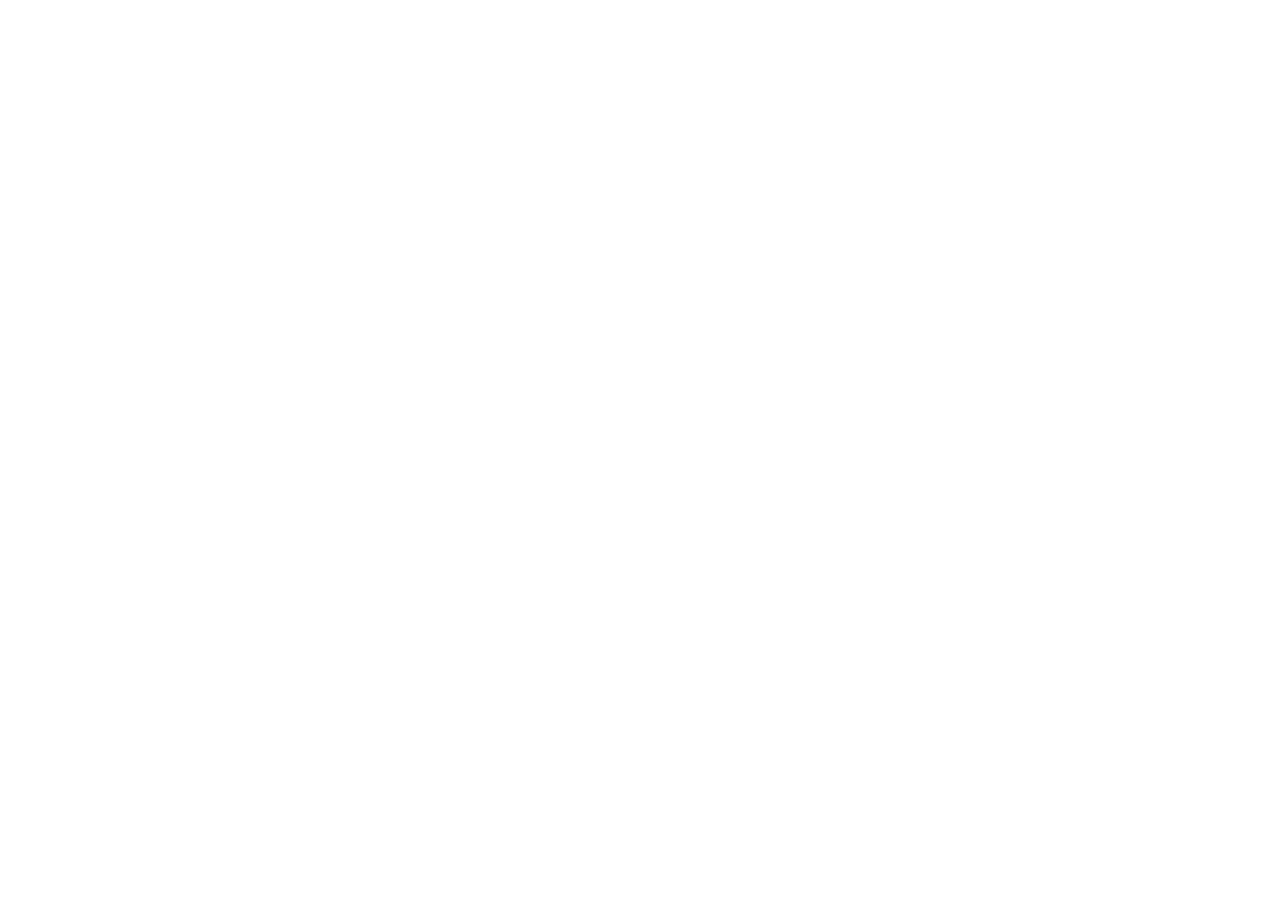
==== Bo Markant Website/public/index.html @ 9072b12b "Opzet om te beginnen met coderen" ====
<!DOCTYPE html>
<html lang="en">
<head>
    <meta charset="UTF-8">
    <meta http-equiv="X-UA-Compatible" content="IE=edge">
    <meta name="viewport" content="width=device-width, initial-scale=1.0">
    <title>Markant</title>
    <link rel="stylesheet" href="css/style.css">
    <script src="js/main.js" defer></script>
</head>
<body>
    
</body>
</html>
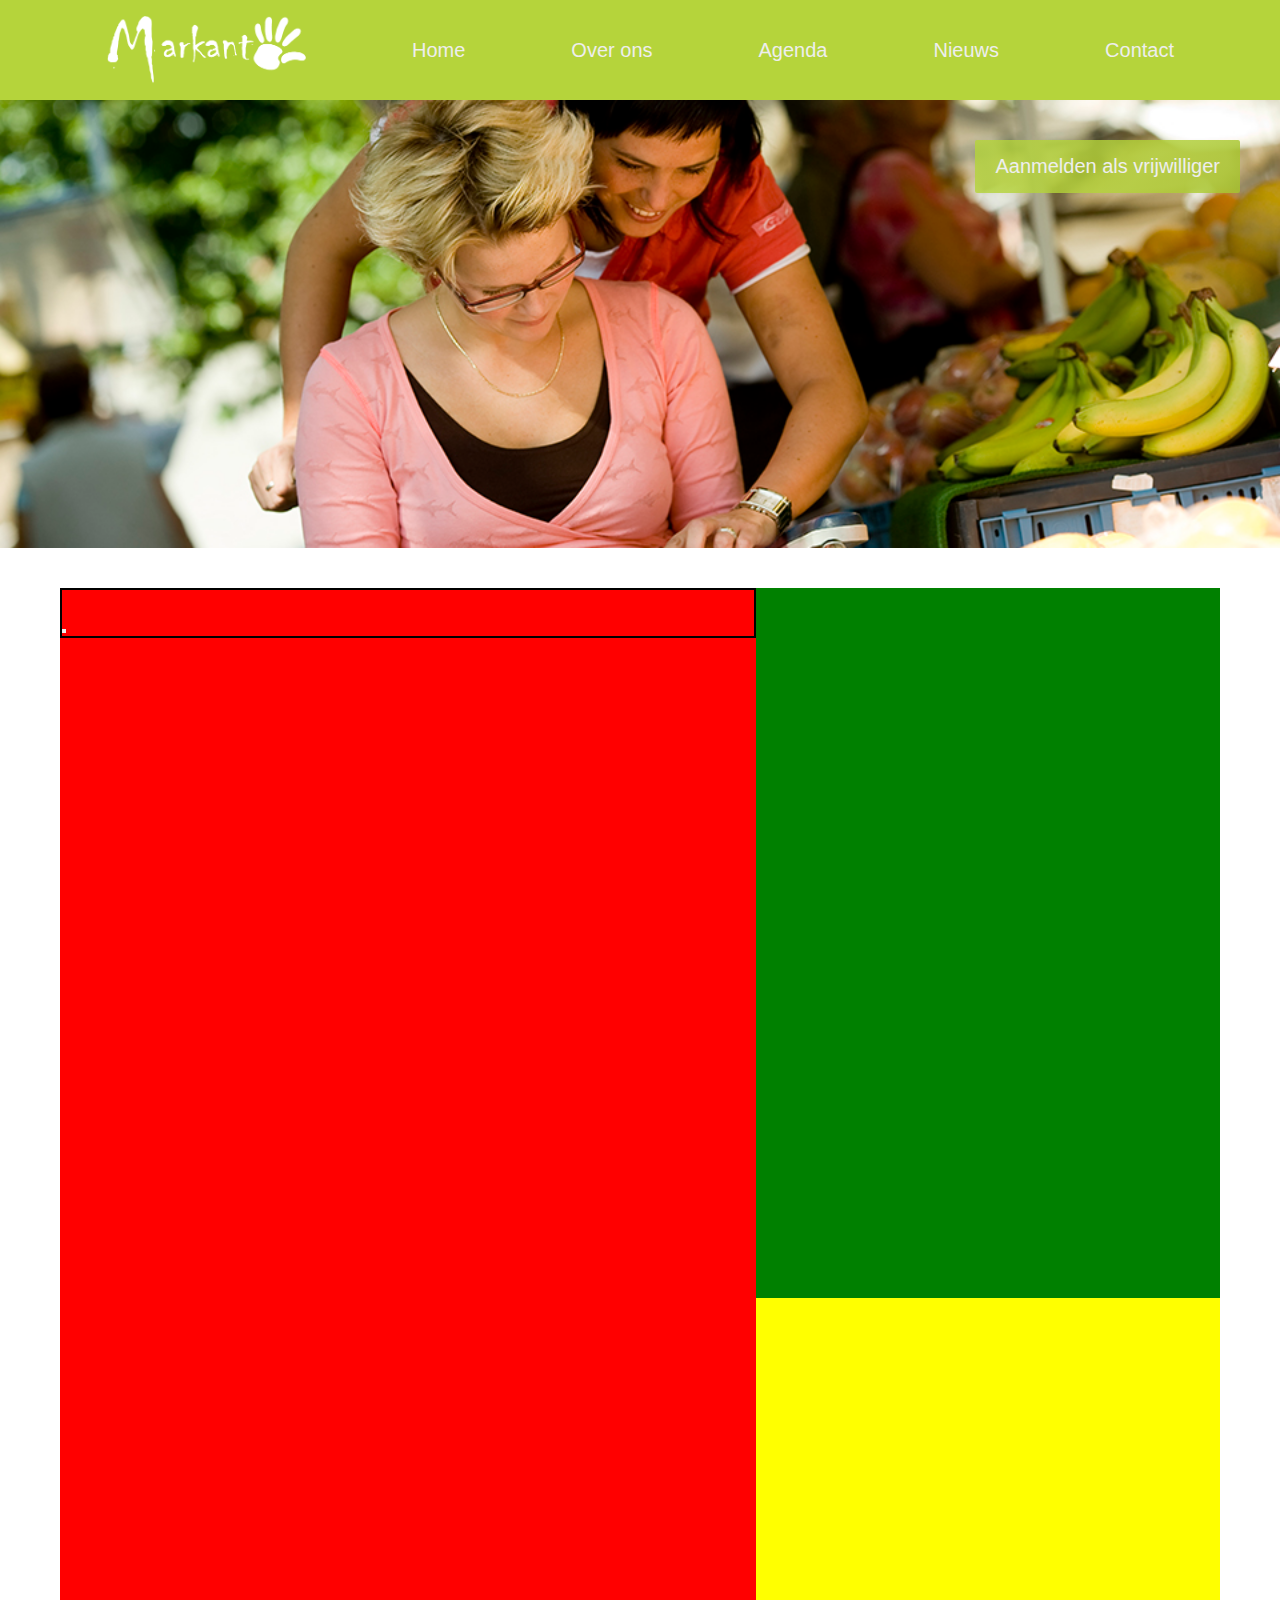
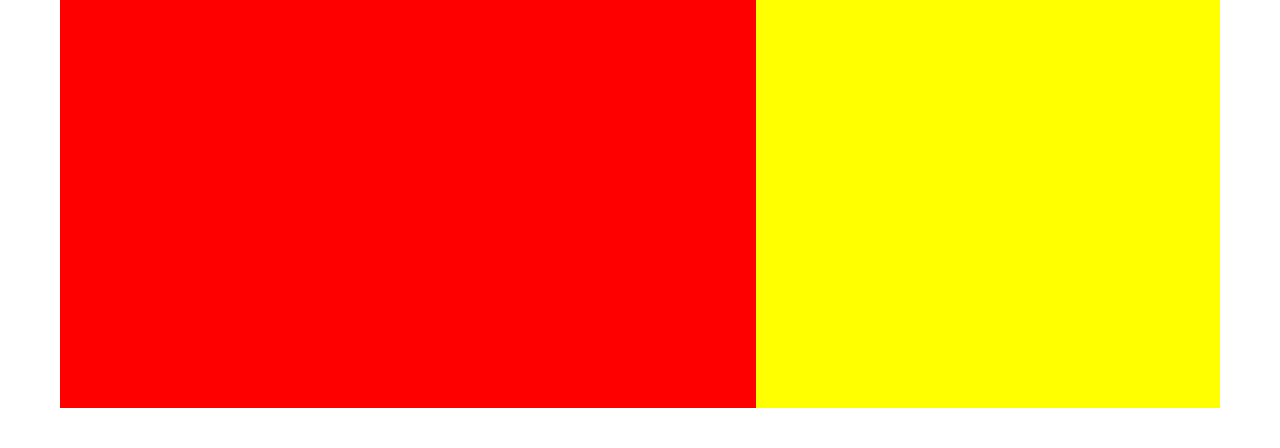
==== commit 0ff0a041: "Logo in white and blac, Website added header" ====
--- a/Bo Markant Website/public/index.html
+++ b/Bo Markant Website/public/index.html
@@ -9,6 +9,37 @@
     <script src="js/main.js" defer></script>
 </head>
 <body>
-    
+    <header class="header">
+        <figure class="header__logo">
+            <img class="header__img" src="img/logo-full-white.png" alt="">
+        </figure>
+        <a href="" class="header__button">Home</a>
+        <a href="" class="header__button">Over ons</a>
+        <a href="" class="header__button">Agenda</a>
+        <a href="" class="header__button">Nieuws</a>
+        <a href="" class="header__button">Contact</a>
+    </header>
+    <section class="banner">
+        <article class="banner__bg">
+            <button class="banner__button">Aanmelden als vrijwilliger</button>
+        </article>
+    </section>
+    <main class="main">
+        <section class="main__articles">
+            <ul class="main__articleList">
+                <li class="main__article">
+                    <img class="main__img" src="" alt="">
+                    <section class="main__articleWrapper">
+                        <h3 class="main__text"></h3>
+                        <button class="main__button"></button>
+                    </section>
+                </li>
+            </ul>
+        </section>
+        <section class="main__sideBar">
+            <section class="main__subscription"></section>
+            <section class="main__vacancies"></section>
+        </section>
+    </main>
 </body>
 </html>--- a/Bo Markant Website/public/css/style.css
+++ b/Bo Markant Website/public/css/style.css
@@ -0,0 +1,110 @@
+*, *::before, *::after {
+  padding: 0;
+  margin: 0;
+  box-sizing: border-box;
+}
+
+html {
+  font-size: 62.5%; /* 1rem = 10px */
+}
+
+body {
+  font-size: 2rem;
+}
+
+body {
+  min-height: 100vh;
+  font-family: sans-serif;
+}
+
+.header {
+  width: 100%;
+  height: 10rem;
+  background: #b5d43b;
+  display: flex;
+  justify-content: center;
+  align-items: center;
+  justify-content: space-evenly;
+}
+
+.header__logo {
+  max-width: 20rem;
+  min-width: 10rem;
+  height: 100%;
+}
+
+.header__img {
+  width: 100%;
+  height: 100%;
+  object-fit: contain;
+}
+
+.header__button {
+  text-decoration: none;
+  color: #eee;
+}
+
+.banner {
+  width: 100%;
+  height: 35vw;
+}
+.banner__bg {
+  background-image: url("../img/Op-de-markt.jpg");
+  background-repeat: no-repeat;
+  background-size: cover;
+  width: 100%;
+  height: 100%;
+  display: flex;
+  justify-content: center;
+  align-items: center;
+  align-items: flex-start;
+  justify-content: flex-end;
+  padding: 4rem;
+}
+.banner__button {
+  background: none;
+  border: none;
+  font-size: 2rem;
+  color: #eee;
+  background: linear-gradient(to right, rgba(181, 212, 59, 0.8156862745), 80%, rgba(167, 198, 44, 0.8117647059));
+  border-radius: 0.2rem;
+  padding: 1.5rem 2rem;
+}
+
+.main {
+  width: 100%;
+  height: 150rem;
+  display: flex;
+  padding-left: 6rem;
+  padding-right: 6rem;
+  padding-top: 4rem;
+  padding-bottom: 4rem;
+}
+.main__articles {
+  width: 60%;
+  height: 100%;
+  background: red;
+}
+.main__articleList {
+  list-style: none;
+}
+.main__article {
+  border: 0.2rem solid black;
+}
+.main__sideBar {
+  width: 40%;
+  height: 100%;
+  background: blue;
+}
+.main__subscription {
+  width: 100%;
+  height: 50%;
+  background: green;
+}
+.main__vacancies {
+  width: 100%;
+  height: 50%;
+  background: yellow;
+}
+
+/*# sourceMappingURL=style.css.map */
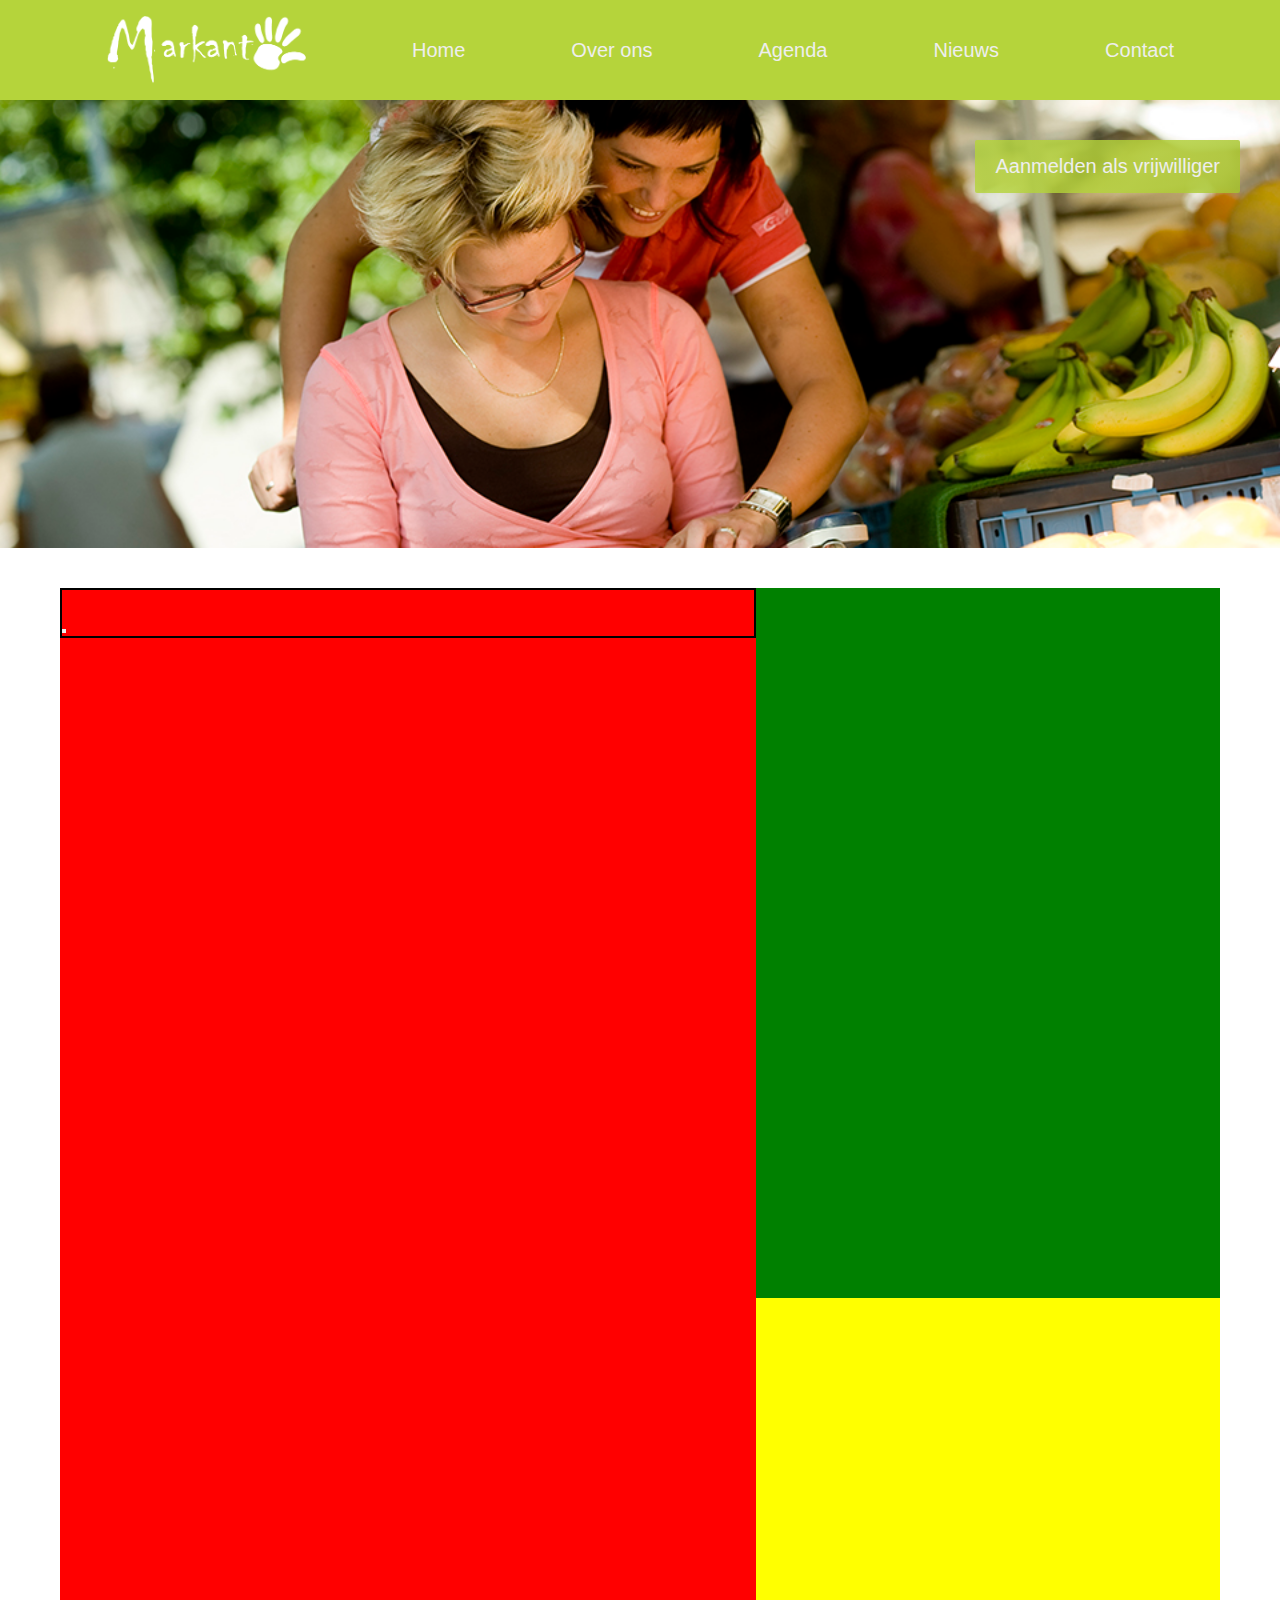
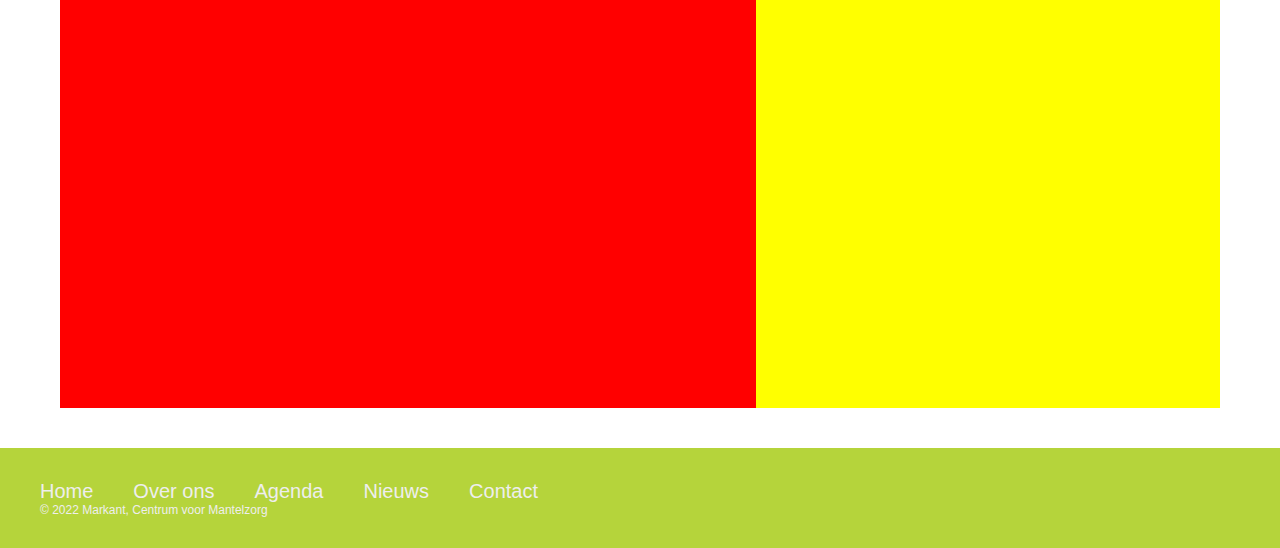
==== commit f492402d: "Footer & Wireframe" ====
--- a/Bo Markant Website/public/index.html
+++ b/Bo Markant Website/public/index.html
@@ -7,6 +7,7 @@
     <title>Markant</title>
     <link rel="stylesheet" href="css/style.css">
     <script src="js/main.js" defer></script>
+    <script src="js/061ded24e3.js"></script>
 </head>
 <body>
     <header class="header">
@@ -41,5 +42,22 @@
             <section class="main__vacancies"></section>
         </section>
     </main>
+    <footer class="footer">
+        <section class="footer__buttons">
+            <div class="footer__buttonsWrapper">
+                <a href="" class="footer__button">Home</a>
+                <a href="" class="footer__button">Over ons</a>
+                <a href="" class="footer__button">Agenda</a>
+                <a href="" class="footer__button">Nieuws</a>
+                <a href="" class="footer__button">Contact</a>
+            </div>
+            <p class="footer__cp">&#169; 2022 Markant, Centrum voor Mantelzorg</p>
+        </section>
+        <section class="footer__media">
+            <i class="fa-brands fa-facebook footer__mediaButton"></i>
+            <i class="fa-brands fa-twitter footer__mediaButton"></i>
+            <i class="fa-brands fa-linkedin footer__mediaButton"></i>
+        </section>
+    </footer>
 </body>
 </html>--- a/Bo Markant Website/public/css/style.css
+++ b/Bo Markant Website/public/css/style.css
@@ -107,4 +107,40 @@
   background: yellow;
 }
 
+.footer {
+  width: 100%;
+  height: 10rem;
+  background: #b5d43b;
+  display: flex;
+  align-items: center;
+  justify-content: space-between;
+  padding-left: 4rem;
+  padding-right: 8rem;
+}
+.footer__buttons {
+  display: flex;
+  flex-direction: column;
+  justify-content: center;
+}
+.footer__buttonsWrapper {
+  display: flex;
+  gap: 4rem;
+}
+.footer__button {
+  text-decoration: none;
+  color: #eee;
+}
+.footer__cp {
+  color: #eee;
+  font-size: 60%;
+}
+.footer__media {
+  display: flex;
+  gap: 2rem;
+}
+.footer__mediaButton {
+  color: #eee;
+  font-size: 4rem;
+}
+
 /*# sourceMappingURL=style.css.map */
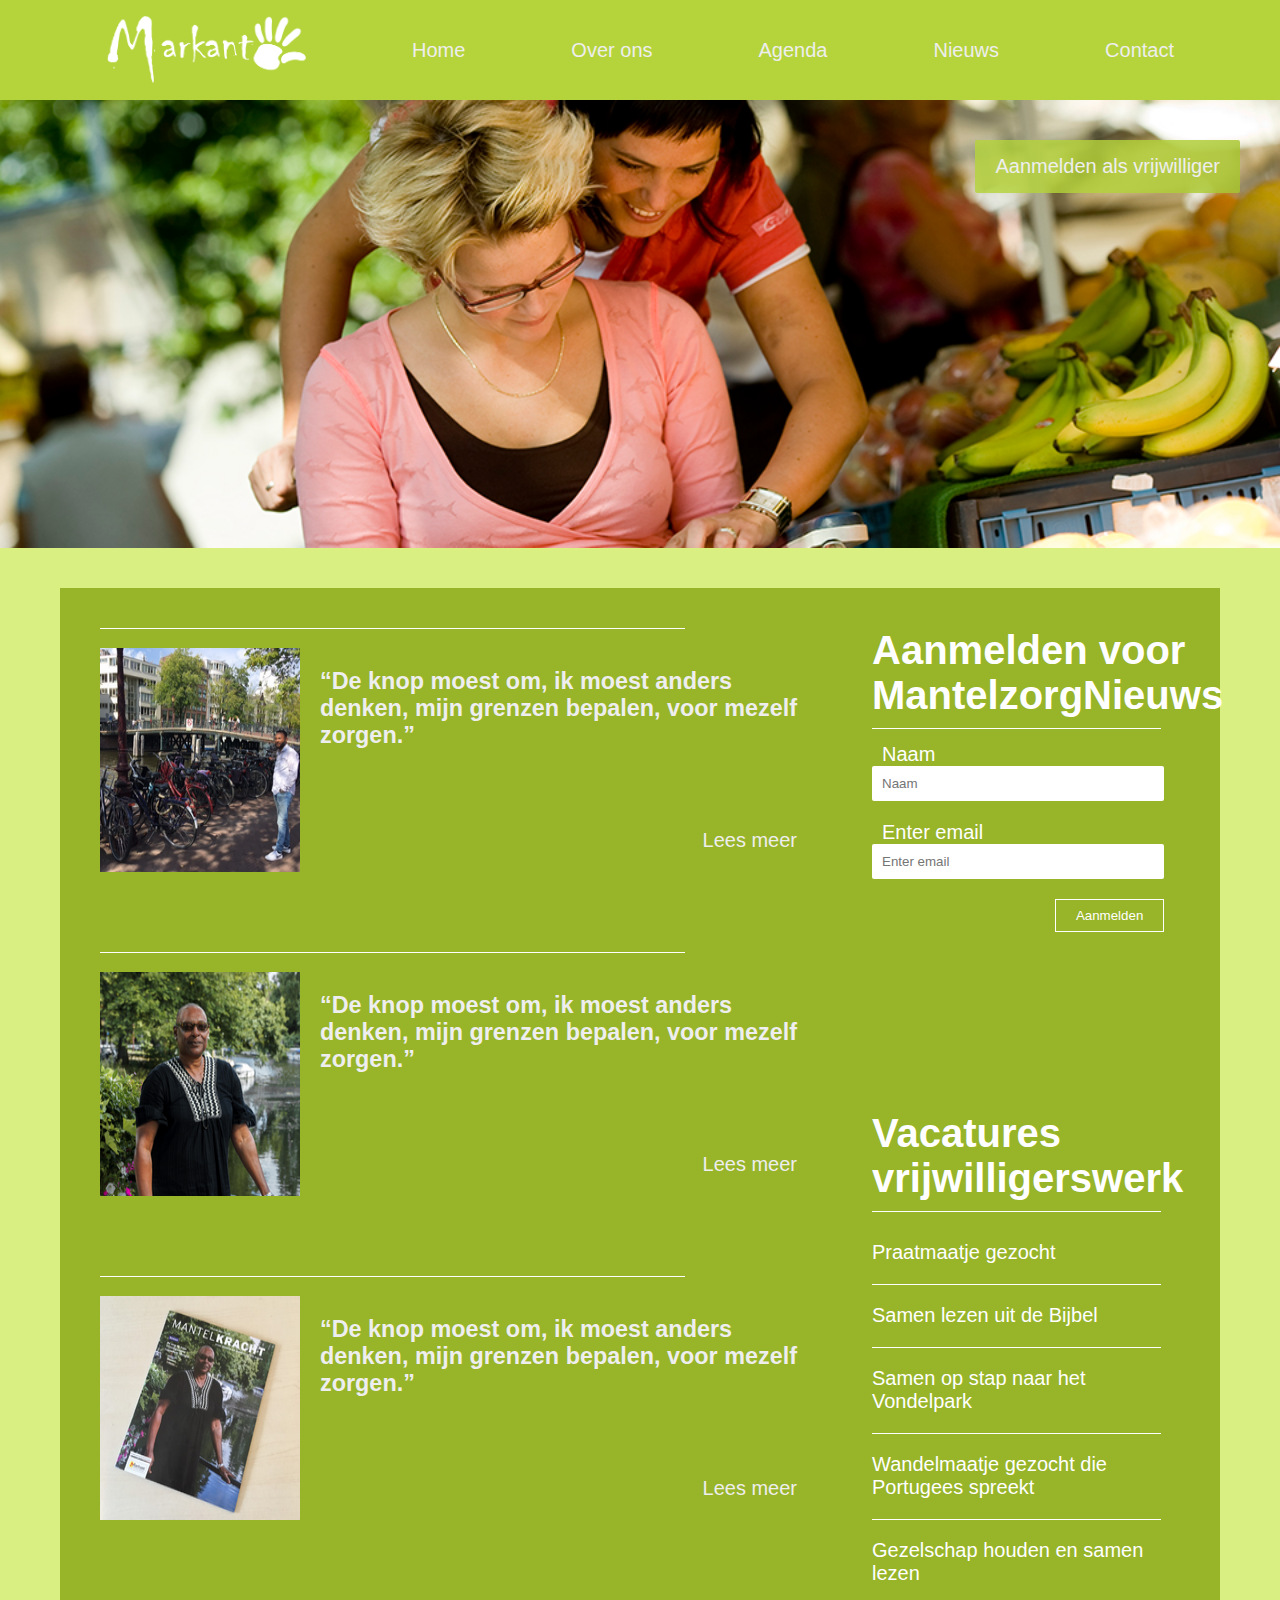
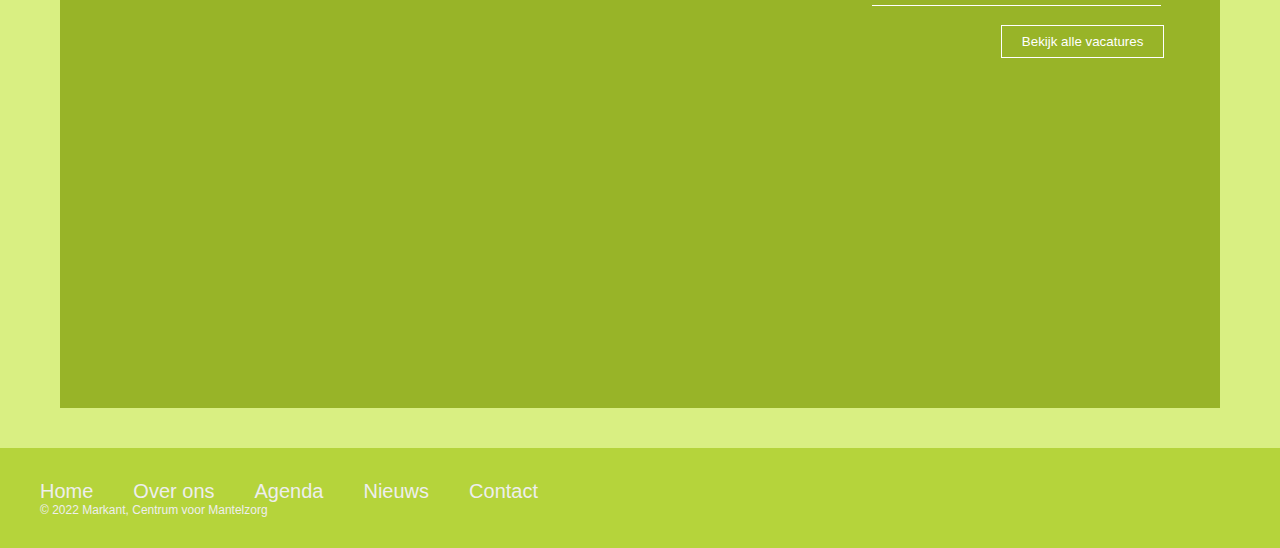
==== commit 9d58cdde: "finished" ====
--- a/Bo Markant Website/public/index.html
+++ b/Bo Markant Website/public/index.html
@@ -14,10 +14,10 @@
         <figure class="header__logo">
             <img class="header__img" src="img/logo-full-white.png" alt="">
         </figure>
-        <a href="" class="header__button">Home</a>
-        <a href="" class="header__button">Over ons</a>
-        <a href="" class="header__button">Agenda</a>
-        <a href="" class="header__button">Nieuws</a>
+        <a href="index.html" class="header__button">Home</a>
+        <a href="overons.html" class="header__button">Over ons</a>
+        <a href="agenda.html" class="header__button">Agenda</a>
+        <a href="nieuws.html" class="header__button">Nieuws</a>
         <a href="" class="header__button">Contact</a>
     </header>
     <section class="banner">
@@ -29,26 +29,64 @@
         <section class="main__articles">
             <ul class="main__articleList">
                 <li class="main__article">
-                    <img class="main__img" src="" alt="">
+                    <img class="main__img" src="img/Brain-Ramautarsing.png" alt="">
                     <section class="main__articleWrapper">
-                        <h3 class="main__text"></h3>
-                        <button class="main__button"></button>
+                        <h3 class="main__text">“De knop moest om, ik moest anders<br> denken, mijn grenzen bepalen, voor mezelf<br> zorgen.” </h3>
+                        <button class="main__button">Lees meer</button>
+                    </section>
+                </li>
+                <li class="main__article">
+                    <img class="main__img" src="img/Jolanda-Nibte.png" alt="">
+                    <section class="main__articleWrapper">
+                        <h3 class="main__text">“De knop moest om, ik moest anders<br> denken, mijn grenzen bepalen, voor mezelf<br> zorgen.” </h3>
+                        <button class="main__button">Lees meer</button>
+                    </section>
+                </li>
+                <li class="main__article">
+                    <img class="main__img" src="img/MantelKRACHT-najaar-2022.png" alt="">
+                    <section class="main__articleWrapper">
+                        <h3 class="main__text">“De knop moest om, ik moest anders<br> denken, mijn grenzen bepalen, voor mezelf<br> zorgen.” </h3>
+                        <button class="main__button">Lees meer</button>
                     </section>
                 </li>
             </ul>
         </section>
         <section class="main__sideBar">
-            <section class="main__subscription"></section>
-            <section class="main__vacancies"></section>
+            <section class="main__subscription">
+                <h3 class="main__title">Aanmelden voor<br>MantelzorgNieuws</h3>
+                <form action="">
+                    <div class="main__signupWrapper">
+                        <label class="main__label" for="naam">Naam</label>
+                        <input class="main__input" placeholder="Naam" id="naam" type="text" required>
+                    </div>
+                    <div class="main__signupWrapper">
+                        <label class="main__label" for="email">Enter email</label>
+                        <input class="main__input" placeholder="Enter email" id="email" type="email" required>
+                        <input class="main__submit" type="submit" value="Aanmelden">
+                    </div>
+                
+                </form>
+            </section>
+            <section class="main__vacancies">
+                <h3 class="main__title">Vacatures<br>vrijwilligerswerk</h3>
+                <section class="main__aContainer">
+                    <a href="" class="main__a">Praatmaatje gezocht</a>
+                    <a href="" class="main__a">Samen lezen uit de Bijbel</a>
+                    <a href="" class="main__a">Samen op stap naar het<br>Vondelpark</a>
+                    <a href="" class="main__a">Wandelmaatje gezocht die<br>Portugees spreekt</a>
+                    <a href="" class="main__a">Gezelschap houden en samen<br>lezen</a>
+                    <input class="main__submit main__submit--vac" type="submit" value="Bekijk alle vacatures">
+                </section>
+            </section>
         </section>
     </main>
     <footer class="footer">
         <section class="footer__buttons">
             <div class="footer__buttonsWrapper">
-                <a href="" class="footer__button">Home</a>
-                <a href="" class="footer__button">Over ons</a>
-                <a href="" class="footer__button">Agenda</a>
-                <a href="" class="footer__button">Nieuws</a>
+                <a href="index.html" class="footer__button">Home</a>
+                <a href="overons.html" class="footer__button">Over ons</a>
+                <a href="agenda.html" class="footer__button">Agenda</a>
+                <a href="nieuws.html" class="footer__button">Nieuws</a>
                 <a href="" class="footer__button">Contact</a>
             </div>
             <p class="footer__cp">&#169; 2022 Markant, Centrum voor Mantelzorg</p>
--- a/Bo Markant Website/public/css/style.css
+++ b/Bo Markant Website/public/css/style.css
@@ -15,6 +15,7 @@
 body {
   min-height: 100vh;
   font-family: sans-serif;
+  background: #eee;
 }
 
 .header {
@@ -42,6 +43,9 @@
 .header__button {
   text-decoration: none;
   color: #eee;
+}
+.header__button:hover {
+  text-decoration: underline;
 }
 
 .banner {
@@ -61,6 +65,32 @@
   justify-content: flex-end;
   padding: 4rem;
 }
+.banner__bg2 {
+  background: linear-gradient(rgba(0, 0, 0, 0.2), rgba(0, 0, 0, 0.5)), url("../img/Aan-de-wandel.jpg");
+  background-repeat: no-repeat;
+  background-size: cover;
+  width: 100%;
+  height: 100%;
+  display: flex;
+  justify-content: center;
+  align-items: center;
+  padding: 4rem;
+}
+.banner__bg3 {
+  background: linear-gradient(rgba(0, 0, 0, 0.2), rgba(0, 0, 0, 0.5)), url("../img/agenda.jpg");
+  background-repeat: no-repeat;
+  background-size: cover;
+  width: 100%;
+  height: 100%;
+  display: flex;
+  justify-content: center;
+  align-items: center;
+  padding: 4rem;
+}
+.banner__title {
+  font-size: 400%;
+  color: #eee;
+}
 .banner__button {
   background: none;
   border: none;
@@ -70,6 +100,10 @@
   border-radius: 0.2rem;
   padding: 1.5rem 2rem;
 }
+.banner__button:hover {
+  background: linear-gradient(to right, rgba(198, 232, 64, 0.8156862745), 80%, rgba(197, 233, 52, 0.8117647059));
+  cursor: pointer;
+}
 
 .main {
   width: 100%;
@@ -79,32 +113,136 @@
   padding-right: 6rem;
   padding-top: 4rem;
   padding-bottom: 4rem;
+  background: #d9ef82;
 }
 .main__articles {
-  width: 60%;
-  height: 100%;
-  background: red;
+  width: 70%;
+  height: 100%;
+  background: #98b428;
 }
 .main__articleList {
   list-style: none;
 }
 .main__article {
-  border: 0.2rem solid black;
+  display: flex;
+  padding: 4rem;
+  padding-top: 6rem;
+  position: relative;
+}
+.main__article::before {
+  content: "";
+  width: 72%;
+  height: 0.1rem;
+  background: white;
+  position: absolute;
+  top: 0;
+  left: 4rem;
+  margin-top: 4rem;
+}
+.main__articleWrapper {
+  display: flex;
+  flex-direction: column;
+  padding: 2rem;
+  color: #eee;
+}
+.main__button {
+  color: #eee;
+  background: none;
+  border: none;
+  font-size: 2rem;
+  display: flex;
+  margin-top: 8rem;
+  justify-content: flex-end;
+}
+.main__button:hover {
+  color: #d9ef82;
+  cursor: pointer;
 }
 .main__sideBar {
-  width: 40%;
-  height: 100%;
-  background: blue;
+  width: 30%;
+  height: 100%;
+  background: #98b428;
+  padding-top: 4rem;
 }
 .main__subscription {
   width: 100%;
-  height: 50%;
-  background: green;
+  height: 35%;
+  display: flex;
+  flex-direction: column;
+  gap: 2.5rem;
+}
+.main__title {
+  color: white;
+  font-size: 200%;
+  position: relative;
+}
+.main__title::after {
+  content: "";
+  width: 83%;
+  height: 0.1rem;
+  background: white;
+  position: absolute;
+  top: 100%;
+  left: 0;
+  margin-top: 1rem;
+}
+.main__signupWrapper {
+  display: flex;
+  flex-direction: column;
+  margin-bottom: 2rem;
+}
+.main__label {
+  color: white;
+  padding-left: 1rem;
+}
+.main__input {
+  width: 84%;
+  padding: 1rem 1rem;
+  border: none;
+  border-radius: 0.2rem;
+}
+.main__submit {
+  border: white 0.1rem solid;
+  color: white;
+  background: #98b428;
+  padding: 0.8rem 2rem;
+  align-self: flex-end;
+  margin-right: 16%;
+  margin-top: 2rem;
+}
+.main__submit:hover {
+  cursor: pointer;
+  background: #a4c22b;
+}
+.main__submit--vac {
+  margin-top: 0;
 }
 .main__vacancies {
   width: 100%;
-  height: 50%;
-  background: yellow;
+}
+.main__a {
+  color: white;
+  text-decoration: none;
+  position: relative;
+}
+.main__a:hover {
+  color: #d9ef82;
+}
+.main__a::after {
+  content: "";
+  width: 83%;
+  height: 0.1rem;
+  background: white;
+  position: absolute;
+  top: 100%;
+  left: 0;
+  margin-top: 2rem;
+}
+.main__aContainer {
+  margin-top: 4rem;
+  display: flex;
+  flex-direction: column;
+  gap: 4rem;
 }
 
 .footer {
@@ -130,6 +268,9 @@
   text-decoration: none;
   color: #eee;
 }
+.footer__button:hover {
+  text-decoration: underline;
+}
 .footer__cp {
   color: #eee;
   font-size: 60%;
@@ -142,5 +283,359 @@
   color: #eee;
   font-size: 4rem;
 }
+.footer__mediaButton:hover {
+  color: #d9ef82;
+  cursor: pointer;
+}
+
+.header__img {
+  width: 100%;
+  height: 100%;
+  object-fit: contain;
+}
+
+.agendaMain {
+  background: #98b428;
+  color: white;
+}
+
+.section {
+  background: #bdd84e;
+  display: flex;
+  justify-content: space-between;
+  padding: 40px;
+  width: 60%;
+  margin: 10 rem auto 0 auto;
+}
+
+.section1 {
+  background: #b3cb53;
+  display: flex;
+  justify-content: space-between;
+  padding: 40px;
+  width: 60%;
+  margin: 10 rem auto 0 auto;
+}
+
+.section1 h2 {
+  margin: 0;
+}
+
+.section1 img {
+  height: 250px;
+}
+
+.section1 p {
+  color: white;
+  margin-right: 15px;
+}
+
+.section h2 {
+  margin: 0;
+}
+
+.section img {
+  height: 250px;
+}
+
+.section p {
+  color: white;
+  margin-right: 15px;
+}
+
+.Artikelen-markant {
+  font-size: 2rem;
+  background: var(--background-color);
+  display: flex;
+  justify-content: center;
+  align-items: center;
+  min-height: 100vh;
+  gap: 4rem;
+  font-family: "Roboto", sans-serif;
+  padding: 4rem;
+}
+
+:root {
+  --background-color: #98b428;
+  --background-color-product:white;
+  --font-color-white:white;
+  --game-color-pink:#b5d43b;
+  --game-color-almost-sifu: #b0bd7b ;
+  --game-color-almost-legion: #b0bd7b ;
+  --game-color-almost-rocket: #b0bd7b;
+  --game-color-almost-miles: #b0bd7b;
+}
+
+.modal {
+  width: 80vw;
+  height: auto;
+  display: grid;
+  grid-template-columns: 50% 50%;
+  font-size: 70%;
+  position: relative;
+  display: none;
+}
+
+.modal_figure {
+  width: 100%;
+  height: 100%;
+  padding: 4rem;
+  display: flex;
+  justify-content: center;
+  align-items: center;
+}
+
+.modal_figure--pakket1 {
+  background: var(--game-color-pink);
+}
+
+.modal_figure--pakket2 {
+  background: var(--game-color-pink);
+}
+
+.modal_figure--pakket3 {
+  background: var(--game-color-pink);
+}
+
+.modal_figure--pakket4 {
+  background: var(--game-color-pink);
+}
+
+.modal_image {
+  width: 100%;
+  height: 100%;
+  object-fit: contain;
+}
+
+.modal_section {
+  width: 100%;
+  height: 100%;
+  background: var(--background-color-product);
+  display: flex;
+  flex-direction: column;
+  gap: 2rem;
+  padding: 2rem;
+}
+
+.modal_heading {
+  text-transform: uppercase;
+  font-weight: 500;
+  font-size: 200%;
+  border-bottom: 0.5rem solid var(--game-color-almost-sifu);
+}
+
+.modal_text {
+  font-size: 70%;
+  font-weight: 400;
+  line-height: 1.5;
+  font-size: 14px;
+}
+
+.modal_link {
+  font-size: 70%;
+}
+
+.modal_button {
+  position: absolute;
+  top: 0;
+  right: 0;
+  transform: translate(50%, -50%);
+  width: 7rem;
+  height: 7rem;
+  border: none;
+  border-radius: 0%;
+  font-size: 130%;
+  font-weight: 500;
+}
+
+.modal_button--pakket1 {
+  background: var(--game-color-pink);
+}
+
+.modal_button--pakket2 {
+  background: var(--game-color-pink);
+}
+
+.modal_button--pakket3 {
+  background: var(--game-color-pink);
+}
+
+.modal_button--pakket4 {
+  background: var(--game-color-pink);
+}
+
+.modal_button:hover {
+  cursor: pointer;
+}
+
+.product {
+  width: 32rem;
+  height: 40rem;
+  position: relative;
+  background: var(--background-color-product);
+}
+
+.product:hover {
+  cursor: pointer;
+}
+
+.product::after {
+  content: "";
+  position: absolute;
+  top: 95%;
+  left: 0;
+  height: 10%;
+  width: 100%;
+  background: red;
+  z-index: -1;
+  filter: blur(0.8rem);
+}
+
+.product--pakket1::after {
+  background: var(--game-color-less-sifu);
+}
+
+.product--pakket2:after {
+  background: var(--game-color-less-legion);
+}
+
+.product--pakket3:after {
+  background: var(--game-color-less-rocket);
+}
+
+.product--pakket4:after {
+  background: var(--game-color-less-miles);
+}
+
+.product_figure {
+  height: 80%;
+  width: 100%;
+  padding: 2rem;
+  position: relative;
+  z-index: 0;
+  transition: 0.2s all;
+}
+
+.product_figure:after {
+  content: "";
+  width: 15rem;
+  height: 15rem;
+  background: red;
+  border-radius: 100%;
+  position: absolute;
+  top: 50%;
+  left: 50%;
+  transform: translate(-50%, -55%);
+  z-index: -1;
+  transition: 0.2s all;
+}
+
+.product:hover .product_figure::after {
+  transform: translate(-50%, -50%);
+  width: 20rem;
+  height: 20rem;
+}
+
+.product:hover .product_figure {
+  transform: translateY(-2rem) scale(0.9);
+}
+
+.product_figure--pakket1:after {
+  background: var(--game-color-almost-sifu);
+}
+
+.product_figure--pakket2:after {
+  background: var(--game-color-almost-legion);
+}
+
+.product_figure--pakket3:after {
+  background: var(--game-color-almost-rocket);
+}
+
+.product_figure--pakket4:after {
+  background: var(--game-color-almost-miles);
+}
+
+.product_image {
+  height: 100%;
+  width: 100%;
+  object-fit: contain;
+}
+
+.product_section {
+  height: 20%;
+  width: 100%;
+  display: flex;
+  justify-content: center;
+  align-items: center;
+}
+
+.product_section--pakket1 {
+  background: var(--game-color-pink);
+}
+
+.product_section--pakket2 {
+  background: var(--game-color-pink);
+}
+
+.product_section--pakket3 {
+  background: var(--game-color-pink);
+}
+
+.product_section--pakket4 {
+  background: var(--game-color-pink);
+}
+
+.product_button {
+  outline: none;
+  border: none;
+  background: none;
+  color: var(--font-color-white);
+  font-size: 80%;
+  text-transform: uppercase;
+  letter-spacing: 0.3rem;
+}
+
+@media screen and (max-width: 62.5rem) {
+  .modal {
+    grid-template-columns: 100%;
+  }
+  .modal_button {
+    display: none;
+  }
+}
+.about {
+  width: 100%;
+  padding-left: 40rem;
+  padding-right: 40rem;
+  background: #98b428;
+  display: flex;
+  flex-direction: column;
+  justify-content: center;
+  align-items: center;
+}
+.about__mainkopje {
+  color: rgb(255, 255, 255);
+  display: flex;
+  flex-direction: column;
+  gap: 2rem;
+  padding-top: 2rem;
+  color: #f5ffcd;
+}
+.about__h3 {
+  color: #dfff5d;
+}
+.about__p {
+  margin-bottom: 2rem;
+}
+.about__kopje {
+  display: flex;
+  flex-direction: column;
+  gap: 2rem;
+  color: rgb(255, 255, 255);
+}
+.about__h4 {
+  color: #dfff5d;
+}
 
 /*# sourceMappingURL=style.css.map */
